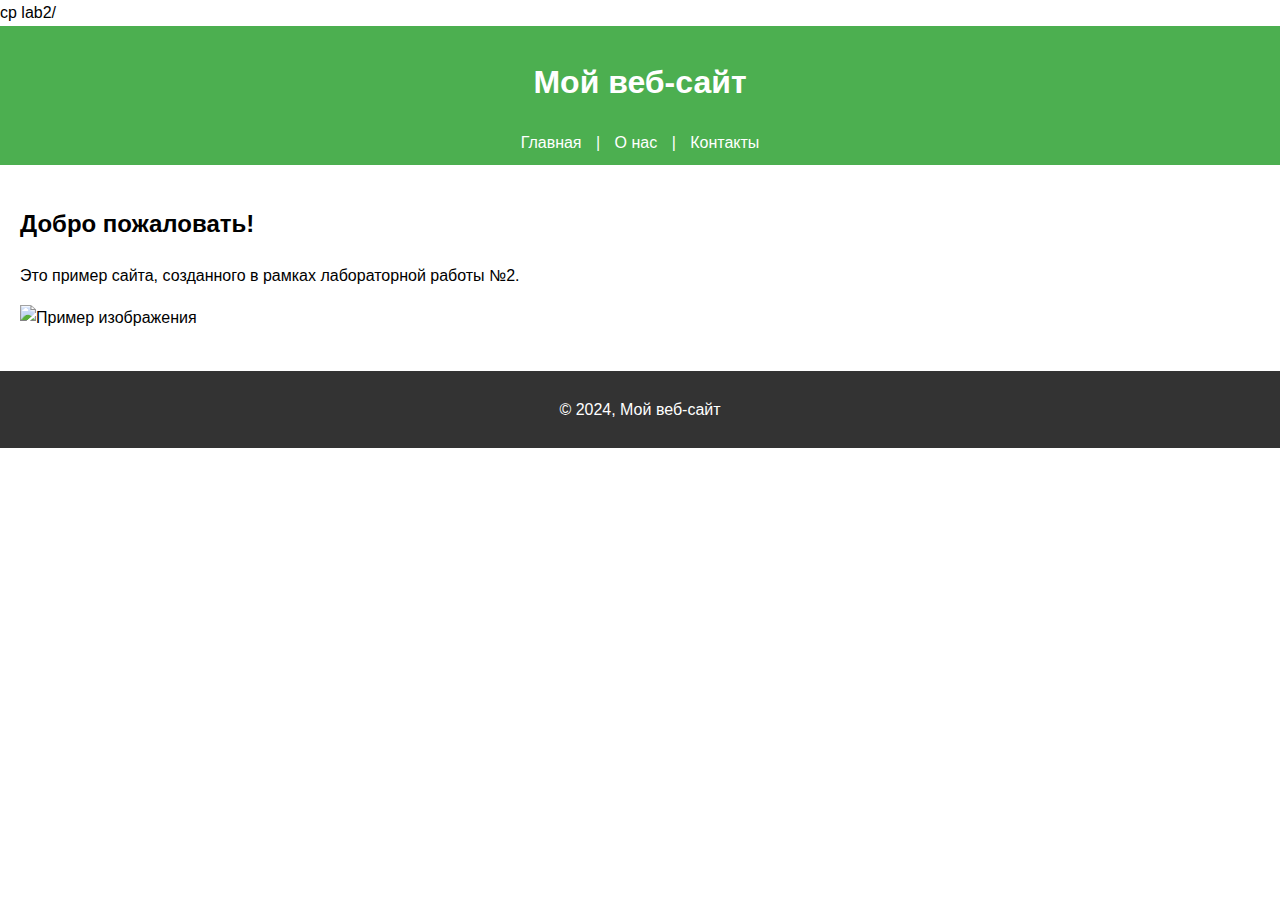
==== lab4/index.html @ 1e49283a "Копирование файлов из lab2 в lab4" ====
cp lab2/<!DOCTYPE html>
<html lang="en">
<head>
    <meta charset="UTF-8">
    <title>Главная страница</title>
    <link rel="stylesheet" href="styles.css">
</head>
<body>
    <header>
        <h1>Мой веб-сайт</h1>
        <nav>
            <a href="index.html">Главная</a> |
            <a href="about.html">О нас</a> |
            <a href="contact.html">Контакты</a>
        </nav>
    </header>
    <main>
        <h2>Добро пожаловать!</h2>
        <p>Это пример сайта, созданного в рамках лабораторной работы №2.</p>
        <img src="images/img.jpg" alt="Пример изображения">
    </main>
    <footer>
        <p>© 2024, Мой веб-сайт</p>
    </footer>
</body>
</html>
---- lab4/styles.css ----
/* Общие стили */
body {
    font-family: Arial, sans-serif;
    line-height: 1.6;
    margin: 0;
    padding: 0;
}

header {
    background-color: #4CAF50;
    color: white;
    padding: 10px 0;
    text-align: center;
}

nav a {
    color: white;
    text-decoration: none;
    margin: 0 10px;
}

nav a:hover {
    text-decoration: underline;
}

main {
    padding: 20px;
}

footer {
    background-color: #333;
    color: white;
    text-align: center;
    padding: 10px 0;
    margin-top: 20px;
}

/* Стили таблиц */
table {
    width: 100%;
    border-collapse: collapse;
    margin-top: 20px;
}

th, td {
    border: 1px solid #ddd;
    padding: 8px;
}

th {
    background-color: #f2f2f2;
    text-align: center;
}

td {
    text-align: left;
}

td:last-child {
    text-align: right;
}
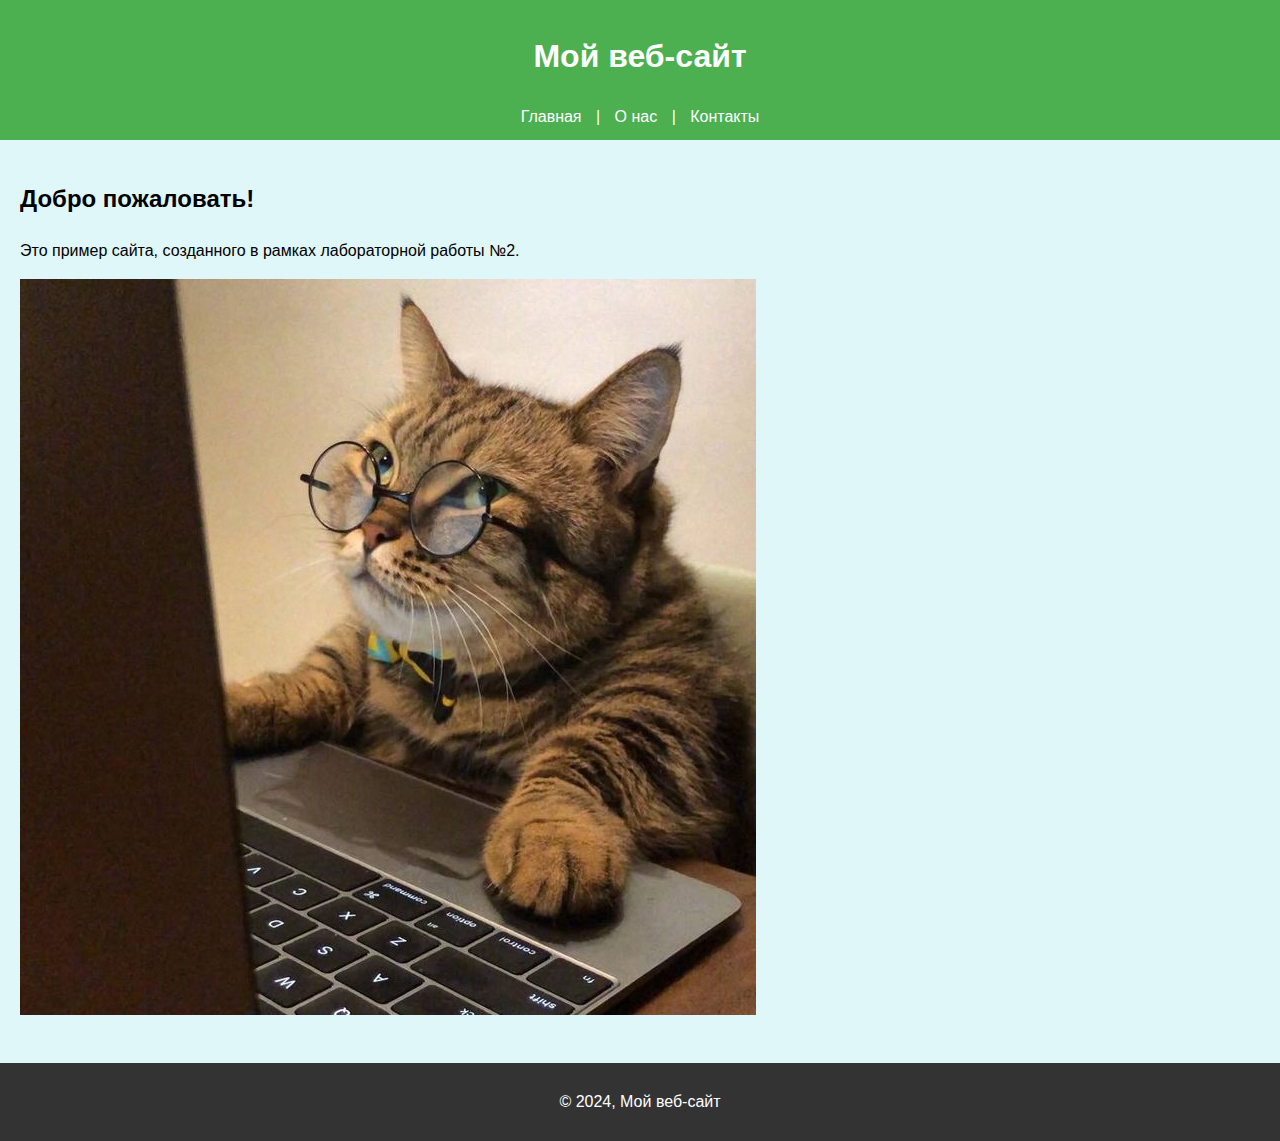
==== commit 23585810: "fix bugs" ====
--- a/lab4/index.html
+++ b/lab4/index.html
@@ -1,4 +1,4 @@
-cp lab2/<!DOCTYPE html>
+<!DOCTYPE html>
 <html lang="en">
 <head>
     <meta charset="UTF-8">
--- a/lab4/styles.css
+++ b/lab4/styles.css
@@ -59,3 +59,106 @@
 td:last-child {
     text-align: right;
 }
+/* Стили для Flexbox таблицы на about.html */
+.flex-table {
+    display: flex;
+    flex-direction: column;
+    border: 1px solid #333;
+    border-radius: 5px;
+    overflow: hidden;
+    max-width: 600px;
+    margin: 20px auto;
+    background-color: #fff;
+}
+
+.flex-row {
+    display: flex;
+    padding: 10px;
+    border-bottom: 1px solid #333;
+}
+
+.flex-row:last-child {
+    border-bottom: none;
+}
+
+.flex-cell {
+    flex: 1;
+    text-align: center;
+}
+
+.flex-row.header {
+    background-color: #333;
+    color: #fff;
+    font-weight: bold;
+}
+
+.flex-row:nth-child(even) {
+    background-color: #f2f2f2;
+}
+
+.flex-row:hover {
+    background-color: #ddd;
+}
+
+/* Стили для формы с использованием CSS Grid */
+.grid-form {
+    display: grid;
+    grid-template-columns: 1fr 2fr;
+    grid-gap: 15px;
+    max-width: 600px;
+    margin: 20px auto;
+    padding: 20px;
+    background-color: #f9f9f9;
+    border: 1px solid #ccc;
+    border-radius: 5px;
+    animation: fadeIn 1s ease-in-out;
+}
+
+.form-group {
+    display: flex;
+    flex-direction: column;
+}
+
+.form-group label {
+    margin-bottom: 5px;
+    font-weight: bold;
+}
+
+.form-group input,
+.form-group textarea {
+    padding: 10px;
+    border: 1px solid #ccc;
+    border-radius: 4px;
+}
+
+.form-group button {
+    grid-column: span 2;
+    align-self: end;
+}
+
+@keyframes fadeIn {
+    from {
+        opacity: 0;
+        transform: translateY(-20px);
+    }
+    to {
+        opacity: 1;
+        transform: translateY(0);
+    }
+}
+
+/* Анимация смены фона при наведении */
+body:hover {
+    background-color: #e0f7fa;
+    transition: background-color 0.5s;
+}
+
+/* Анимация для заголовка */
+.animated-header {
+    transition: color 0.5s, transform 0.3s;
+}
+
+.animated-header:hover {
+    color: #ff5722;
+    transform: rotate(5deg);
+}
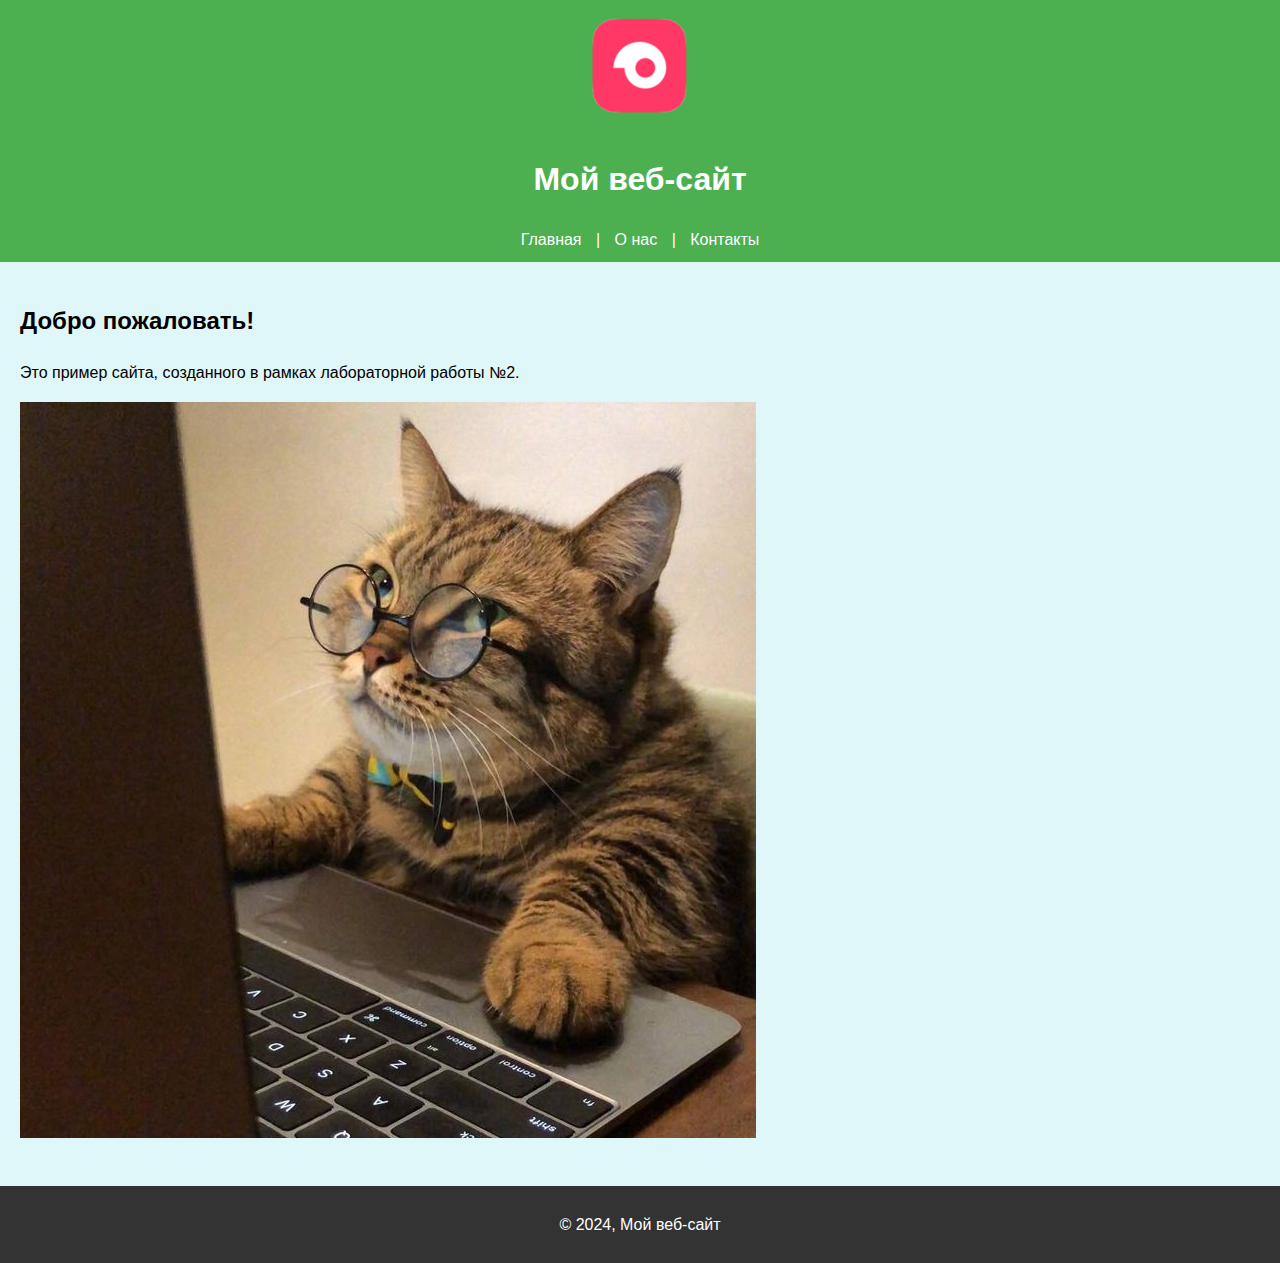
==== commit 87d5cebc: "fix bugs" ====
--- a/lab4/index.html
+++ b/lab4/index.html
@@ -3,16 +3,25 @@
 <head>
     <meta charset="UTF-8">
     <title>Главная страница</title>
+        <link rel="icon" href="images/Samokat_logo.png" type="image/png">
+
     <link rel="stylesheet" href="styles.css">
 </head>
 <body>
-    <header>
-        <h1>Мой веб-сайт</h1>
-        <nav>
-            <a href="index.html">Главная</a> |
-            <a href="about.html">О нас</a> |
-            <a href="contact.html">Контакты</a>
-        </nav>
+<header class="site-header">
+        <div class="logo-container">
+            <a href="index.html">
+                <img src="images/Samokat_logo.png" alt="Логотип" class="logo">
+            </a>
+        </div>
+        <div class="header-content">
+            <h1>Мой веб-сайт</h1>
+            <nav>
+                <a href="index.html">Главная</a> |
+                <a href="about.html">О нас</a> |
+                <a href="contact.html">Контакты</a>
+            </nav>
+        </div>
     </header>
     <main>
         <h2>Добро пожаловать!</h2>
@@ -22,5 +31,6 @@
     <footer>
         <p>© 2024, Мой веб-сайт</p>
     </footer>
+
 </body>
 </html>
--- a/lab4/styles.css
+++ b/lab4/styles.css
@@ -61,43 +61,37 @@
 }
 /* Стили для Flexbox таблицы на about.html */
 .flex-table {
+    opacity: 0;
+    transform: translateY(-20px);
+    transition: opacity 1s ease-out, transform 1s ease-out;
+}
+
+.flex-table.slide-in {
+    opacity: 1;
+    transform: translateY(0);
+}
+
+/* Дополнительные стили для таблицы */
+.flex-table {
     display: flex;
     flex-direction: column;
-    border: 1px solid #333;
-    border-radius: 5px;
-    overflow: hidden;
-    max-width: 600px;
-    margin: 20px auto;
-    background-color: #fff;
+    /* Ваши существующие стили */
 }
 
 .flex-row {
     display: flex;
-    padding: 10px;
-    border-bottom: 1px solid #333;
-}
-
-.flex-row:last-child {
-    border-bottom: none;
 }
 
 .flex-cell {
     flex: 1;
-    text-align: center;
+    padding: 10px;
+    border: 1px solid #ccc;
+    /* Другие стили */
 }
 
-.flex-row.header {
-    background-color: #333;
-    color: #fff;
+.header {
+    background-color: #f0f0f0;
     font-weight: bold;
-}
-
-.flex-row:nth-child(even) {
-    background-color: #f2f2f2;
-}
-
-.flex-row:hover {
-    background-color: #ddd;
 }
 
 /* Стили для формы с использованием CSS Grid */
